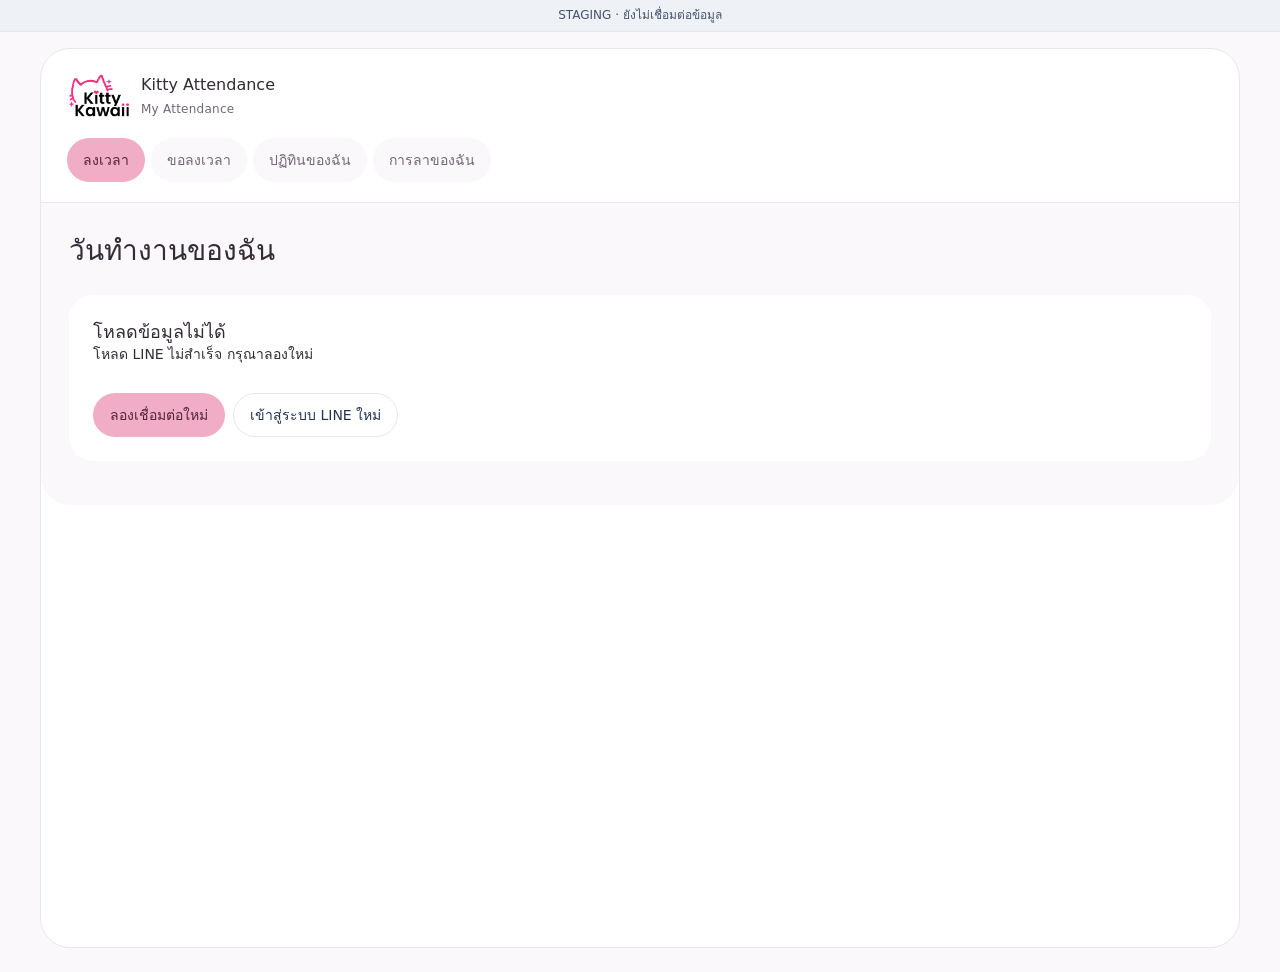
==== staging/index.html @ 03c697bd "Connect employee clock UI to live attendance service" ====
<!doctype html>
<html lang="th">
<head>
  <meta charset="UTF-8" />
  <meta name="viewport" content="width=device-width, initial-scale=1" />
  <meta name="robots" content="noindex,nofollow" />
  <title>Kitty Attendance</title>
  <script src="https://static.line-scdn.net/liff/edge/2/sdk.js"></script>
  <link rel="stylesheet" href="styles.css?v=20260924-live30" />
  <link rel="stylesheet" href="design-system.css?v=20260924-live30" />
</head>
<body>
  <div class="preview-ribbon" id="environmentStatus">กำลังเชื่อมต่อระบบลงเวลาจริง</div>
  <div class="app-shell">
    <aside class="sidebar">
      <div class="app-chrome"><div class="brand"><span class="kitty-logo"><img src="kitty-logo.png" alt="Kitty Kawaii" width="6250" height="4167"></span><div><strong>Kitty Attendance</strong><small id="consoleName">Admin Console</small></div></div><button id="selfProfileButton" class="self-profile-button" aria-label="ข้อมูลส่วนตัวของฉัน" hidden></button><div class="workspace-switch" id="workspaceSwitch" hidden></div></div>
      <nav id="desktopNav" aria-label="เมนูหลัก"></nav>
    </aside>

    <main>
      <header class="topbar" id="pageHeader">
        <div><h1 id="pageTitle">ภาพรวมวันนี้</h1></div>
      </header>

      <section class="content" id="content" aria-live="polite"><div class="login-loading" role="status"><span class="kitty-logo"><img src="kitty-logo.png" alt="Kitty Kawaii" width="6250" height="4167"></span><p>กำลังเข้าสู่ระบบ…</p></div></section>
      <nav class="bottom-nav" id="bottomNav" aria-label="เมนูมือถือ"></nav>
    </main>
  </div>

  <dialog id="employeeDialog">
    <form method="dialog" id="employeeForm">
      <div class="dialog-head"><div><p class="eyebrow">EMPLOYEE PROFILE</p><h2>เพิ่มพนักงานใหม่</h2></div><button class="icon-button" value="cancel" aria-label="ปิด">×</button></div>
      <div class="form-grid">
        <label>รหัสพนักงาน<input required placeholder="เช่น HO026" /></label>
        <label>ชื่อ–นามสกุล<input required placeholder="ชื่อพนักงาน" /></label>
        <label>บทบาท<select id="employeeRoleSelect"><option>Employee</option><option>HR</option><option>BA</option><option>Driver</option></select></label>
        <label>รูปแบบลงเวลา<select><option>Office</option><option>Multi-branch (BA)</option><option>Driver</option></select></label>
        <label>สำนักงานหลัก<select><option>Head Office</option><option>Central World</option><option>Siam Paragon</option></select></label>
      </div>
      <fieldset><legend>วันหยุดประจำสัปดาห์</legend><div class="day-picker"><label><input type="checkbox">จ</label><label><input type="checkbox">อ</label><label><input type="checkbox">พ</label><label><input type="checkbox">พฤ</label><label><input type="checkbox">ศ</label><label><input type="checkbox" checked>ส</label><label><input type="checkbox" checked>อา</label></div></fieldset>
      <div class="dialog-actions"><button class="btn secondary" value="cancel">ยกเลิก</button><button class="btn primary" id="previewSave" value="default">บันทึกตัวอย่าง</button></div>
    </form>
  </dialog>
  <dialog id="actionDialog" class="action-dialog">
    <div class="dialog-head"><div><h2 id="actionTitle">รายละเอียด</h2></div><button class="icon-button" id="closeActionDialog" aria-label="ปิด">×</button></div>
    <div id="actionBody"></div>
    <div class="dialog-actions"><button class="btn secondary" id="cancelActionDialog">ปิด</button></div>
  </dialog>
  <div class="toast" id="toast" role="status"></div>
  <script src="vendor/exceljs-4.4.0.min.js"></script>
  <script src="individual-report.js?v=20260924-live30"></script>
  <script src="attendance-client.js?v=20260924-live30"></script>
  <script src="app.js?v=20260924-live30"></script>
</body>
</html>
---- staging/styles.css ----
:root{--navy:#17233f;--navy2:#243554;--pink:#ef4770;--bg:#f4f6f9;--card:#fff;--ink:#1c2940;--muted:#718096;--line:#e5eaf0;--green:#25a779;--amber:#e7a52d;--red:#e45e64;--blue:#4287d5;--shadow:0 14px 35px rgba(23,35,63,.08);font-family:Inter,"Noto Sans Thai",system-ui,-apple-system,sans-serif;color:var(--ink)}
*{box-sizing:border-box}body{margin:0;background:var(--bg)}button,select,input{font:inherit}.preview-ribbon{height:28px;background:#fff1d6;color:#76530a;font-size:11px;font-weight:800;letter-spacing:.08em;text-align:center;padding:6px;position:fixed;inset:0 0 auto;z-index:20;border-bottom:1px solid #f1d398}.app-shell{display:grid;grid-template-columns:255px 1fr;min-height:100vh;padding-top:28px}.sidebar{position:fixed;top:28px;bottom:0;width:255px;background:var(--navy);color:white;padding:28px 18px 18px;display:flex;flex-direction:column}.brand{display:flex;align-items:center;gap:12px;padding:0 8px 28px}.brand-mark{display:grid;place-items:center;width:40px;height:40px;border-radius:14px;background:var(--pink);font-weight:900;font-size:21px;box-shadow:0 8px 18px #0e172c}.brand strong,.brand small{display:block}.brand small{opacity:.58;margin-top:2px}.sidebar nav{display:grid;gap:4px;overflow:auto}.nav-item{border:0;background:transparent;color:#c9d0df;padding:12px 14px;border-radius:12px;text-align:left;display:flex;gap:12px;align-items:center;cursor:pointer}.nav-item:hover,.nav-item.active{background:#2a3a5b;color:white}.nav-item.active{box-shadow:inset 3px 0 var(--pink)}.nav-icon{width:22px;text-align:center}.safe-box{margin-top:auto;background:#223252;border:1px solid #354768;border-radius:14px;padding:12px;display:flex;gap:10px;align-items:center}.safe-box>span{color:#65d3aa}.safe-box strong,.safe-box small{display:block}.safe-box small{opacity:.6}.profile{border:0;border-top:1px solid #34425f;background:transparent;color:white;display:flex;align-items:center;gap:10px;text-align:left;padding:18px 5px 0;margin-top:16px}.profile>span:nth-child(2){flex:1}.profile strong,.profile small{display:block}.profile small{opacity:.6}.avatar{width:36px;height:36px;border-radius:50%;background:#f7d8df;color:#b62b50;display:grid!important;place-items:center;font-weight:800}main{grid-column:2;min-width:0}.topbar{height:100px;background:var(--card);border-bottom:1px solid var(--line);display:flex;align-items:center;padding:0 36px;position:sticky;top:28px;z-index:10}.topbar h1{font-size:25px;margin:2px 0}.eyebrow{font-size:10px;letter-spacing:.16em;color:var(--muted);font-weight:800;margin:0}.top-actions{margin-left:auto;display:flex;align-items:center;gap:14px}.icon-button{position:relative;width:42px;height:42px;border:1px solid var(--line);border-radius:50%;background:white;color:var(--navy);font-size:20px;cursor:pointer}.notification-dot{position:absolute;width:8px;height:8px;background:var(--pink);border:2px solid white;border-radius:50%;right:6px;top:6px}.role-switch{background:var(--bg);border:1px solid var(--line);border-radius:12px;padding:7px 10px;color:var(--muted);font-size:12px}.role-switch select{border:0;background:transparent;color:var(--navy);font-weight:800;outline:0}.menu-button{display:none}.content{padding:30px 36px 96px;max-width:1440px;margin:auto}.hero{background:linear-gradient(120deg,var(--navy),#2d436b);color:white;border-radius:22px;padding:27px 30px;display:flex;align-items:center;justify-content:space-between;box-shadow:var(--shadow)}.hero h2{font-size:26px;margin:4px 0}.hero p{color:#cbd3e2;margin:4px 0}.date-badge{background:rgba(255,255,255,.1);border:1px solid rgba(255,255,255,.14);padding:13px 18px;border-radius:15px}.stats{display:grid;grid-template-columns:repeat(4,1fr);gap:16px;margin:20px 0}.stat-card,.panel{background:var(--card);border:1px solid var(--line);border-radius:18px;box-shadow:var(--shadow)}.stat-card{padding:20px;cursor:pointer;transition:.2s}.stat-card:hover{transform:translateY(-3px)}.stat-top{display:flex;justify-content:space-between;color:var(--muted);font-size:12px}.status-icon{width:34px;height:34px;border-radius:10px;display:grid;place-items:center}.stat-card strong{font-size:31px;display:block;margin-top:12px}.stat-card small{color:var(--muted)}.green{color:var(--green);background:#e7f7f1}.amber{color:#a86a00;background:#fff4db}.red{color:var(--red);background:#ffebed}.blue{color:var(--blue);background:#eaf3ff}.grid-2{display:grid;grid-template-columns:1.45fr 1fr;gap:20px}.panel{padding:22px}.panel-header{display:flex;align-items:center;justify-content:space-between;margin-bottom:16px}.panel h2,.panel h3{margin:0}.panel h2{font-size:18px}.panel-sub{color:var(--muted);font-size:13px}.btn{border:0;border-radius:11px;padding:10px 16px;font-weight:750;cursor:pointer}.primary{background:var(--navy);color:white}.pink{background:var(--pink);color:white}.secondary{background:#edf0f4;color:var(--ink)}.text-btn{border:0;background:transparent;color:var(--blue);font-weight:700;cursor:pointer}.activity,.employee-list{display:grid}.activity-row,.employee-row{display:flex;align-items:center;gap:12px;padding:14px 0;border-top:1px solid var(--line)}.activity-row:first-child,.employee-row:first-child{border-top:0}.activity-row .time{font-weight:800;width:48px}.activity-row>div:nth-child(3),.employee-row>div:nth-child(2){flex:1}.activity-row strong,.activity-row small,.employee-row strong,.employee-row small{display:block}.activity-row small,.employee-row small{color:var(--muted);margin-top:3px}.tag{font-size:11px;font-weight:800;padding:5px 9px;border-radius:999px;background:#edf1f6}.filters{display:flex;gap:10px;margin:15px 0;flex-wrap:wrap}.filters input,.filters select,.form-grid input,.form-grid select{padding:11px 13px;border:1px solid var(--line);border-radius:11px;background:white;min-width:160px}.filters input{flex:1}.page-intro{display:flex;justify-content:space-between;align-items:center;margin-bottom:18px}.page-intro h2{margin:0;font-size:22px}.page-intro p{color:var(--muted);margin:5px 0}.employee-row .avatar{flex:none}.employee-row .actions{display:flex;gap:6px}.calendar{display:grid;grid-template-columns:repeat(7,1fr);gap:7px}.cal-head{text-align:center;color:var(--muted);font-size:12px;padding:8px}.cal-day{min-height:78px;border:1px solid var(--line);border-radius:10px;padding:8px;background:white}.cal-day.today{outline:2px solid var(--pink)}.cal-day.off{background:#fff2f3}.cal-day .dot{display:block;width:7px;height:7px;border-radius:50%;background:var(--green);margin-top:12px}.cal-day.off .dot{background:var(--red)}.tabs{display:flex;background:#f0f2f5;border-radius:13px;padding:4px;margin-bottom:18px}.tab{flex:1;border:0;background:transparent;padding:10px;border-radius:10px;cursor:pointer}.tab.active{background:var(--navy);color:white}.leave-card{border:1px solid var(--line);border-radius:14px;padding:16px;margin:10px 0;display:flex;gap:14px;align-items:center}.leave-date{width:55px;height:55px;border-radius:12px;background:#eef1f7;display:grid;place-items:center;font-weight:900}.leave-card>div:nth-child(2){flex:1}.leave-card p{margin:3px 0;color:var(--muted);font-size:13px}.report-grid{display:grid;grid-template-columns:repeat(3,1fr);gap:16px}.report-card{padding:22px;border:1px solid var(--line);border-radius:16px;background:white}.report-card span{font-size:25px}.report-card h3{margin:15px 0 5px}.report-card p{color:var(--muted);font-size:13px;min-height:40px}.restricted{border:1px dashed #d9a4b1;background:#fff8fa;padding:30px;border-radius:18px;text-align:center}.restricted h2{margin:10px}.restricted p{color:var(--muted)}dialog{width:min(720px,calc(100% - 24px));border:0;border-radius:22px;padding:0;box-shadow:0 30px 90px rgba(15,25,46,.3)}dialog::backdrop{background:rgba(15,25,46,.56)}dialog form{padding:26px}.dialog-head{display:flex;justify-content:space-between;align-items:start}.dialog-head h2{margin:3px 0 20px}.form-grid{display:grid;grid-template-columns:1fr 1fr;gap:15px}.form-grid label{display:grid;gap:7px;font-size:13px;font-weight:700}.form-grid input,.form-grid select{width:100%}fieldset{border:1px solid var(--line);border-radius:14px;margin:20px 0;padding:16px}fieldset legend{font-weight:800}fieldset p{color:var(--muted);font-size:12px}.day-picker{display:flex;gap:8px}.day-picker label{cursor:pointer}.day-picker input{display:none}.day-picker label:has(input:checked){background:var(--navy);color:white}.day-picker label{width:42px;height:42px;border-radius:50%;background:#edf0f4;display:grid;place-items:center}.dialog-actions{display:flex;justify-content:flex-end;gap:10px}.toast{position:fixed;right:25px;bottom:25px;background:var(--navy);color:white;padding:14px 18px;border-radius:12px;box-shadow:var(--shadow);opacity:0;transform:translateY(10px);pointer-events:none;transition:.2s;z-index:30}.toast.show{opacity:1;transform:none}.bottom-nav{display:none}
.clock-view{max-width:760px;margin:auto}.clock-card{text-align:center;margin-top:0;padding-top:34px}.big-time{font-size:72px;line-height:1;font-weight:850;letter-spacing:-.04em;margin:18px 0 8px}.clock-status{display:flex;align-items:center;gap:12px;text-align:left;background:#f7f9fb;border:1px solid var(--line);border-radius:14px;padding:14px;margin:24px auto;max-width:440px}.clock-status>div{flex:1}.clock-status strong,.clock-status small{display:block}.clock-status small{color:var(--muted);margin-top:3px}.clock-actions{display:grid;grid-template-columns:repeat(2,1fr);gap:10px;max-width:440px;margin:auto}.clock-actions .btn{padding:16px}.branch-select{display:grid;text-align:left;gap:6px;max-width:440px;margin:-10px auto 20px;font-size:13px;font-weight:700}.branch-select select{padding:12px;border:1px solid var(--line);border-radius:11px;background:white}.logic-note{color:var(--muted);font-size:11px;margin-top:22px}.profile-card{text-align:center;max-width:620px;margin:auto}.profile-card>.avatar{width:72px;height:72px;margin:0 auto 12px;font-size:22px}
.line-grid{display:grid;grid-template-columns:1fr 1fr;gap:20px}.line-preview{background:#f3f7f2;border:1px solid #dce9db;border-radius:15px;padding:18px;margin:12px 0 18px}.line-preview p{margin:9px 0;color:#425269}.report-actions{display:flex;gap:9px;justify-content:flex-end}.line-lower{margin-top:20px}
.request-form label{display:grid;gap:7px;margin:14px 0;font-size:13px;font-weight:750}.request-form input,.request-form select,.request-form textarea{width:100%;border:1px solid var(--line);border-radius:11px;padding:12px;background:white}.request-submit{width:100%;padding:14px}.quota-strip{display:flex;justify-content:space-between;align-items:center;padding:14px;border-radius:13px;margin-bottom:18px}.quota-strip div strong,.quota-strip div small{display:block}.quota-strip div small{margin-top:4px}.danger{color:#ad2f3c;background:#fff0f1;border:1px solid #f3c6cb}.request-history,.approval-row{display:flex;align-items:center;gap:12px;padding:15px 10px;border-top:1px solid var(--line)}.request-history>div,.approval-row>div:nth-child(2){flex:1}.request-history strong,.request-history small,.approval-row strong,.approval-row small{display:block}.request-history small,.approval-row small{color:var(--muted);margin-top:4px}.frequent{background:#fff5f5;border-left:4px solid var(--red)}.tag.red{background:#ffebed;color:#c83b47}.tag.amber{background:#fff4db;color:#9d6800}.tag.green{background:#e7f7f1;color:#15845f}
.schedule-layout{display:grid;grid-template-columns:minmax(480px,.9fr) minmax(480px,1.1fr);gap:20px}.cal-button{font:inherit;color:var(--ink);text-align:left;cursor:pointer}.cal-button:hover{border-color:#9aa8bd;transform:translateY(-1px)}.cal-button.selected{outline:3px solid var(--pink);background:#fff8fa}.schedule-person{display:flex;align-items:center;gap:11px;padding:13px 0;border-top:1px solid var(--line)}.schedule-person>div:nth-child(2){flex:1}.schedule-person strong,.schedule-person small{display:block}.schedule-person small{color:var(--muted);margin-top:3px}.schedule-legend{display:flex;gap:13px;flex-wrap:wrap;margin-bottom:8px;color:var(--muted);font-size:11px}.schedule-legend span{display:flex;align-items:center;gap:5px}.schedule-legend i{width:8px;height:8px;border-radius:50%;display:inline-block}.schedule-legend i.green{background:var(--green)}.schedule-legend i.red{background:var(--red)}.schedule-legend i.blue{background:var(--blue)}.schedule-legend i.amber{background:var(--amber)}
@media(max-width:1100px){.schedule-layout{grid-template-columns:1fr}}@media(max-width:950px){.stats{grid-template-columns:repeat(2,1fr)}.grid-2,.line-grid{grid-template-columns:1fr}.report-grid{grid-template-columns:1fr 1fr}}
@media(max-width:720px){.app-shell{display:block}.sidebar{transform:translateX(-105%);z-index:19;transition:.2s;top:28px}.sidebar.open{transform:none}.menu-button{display:block}.topbar{height:86px;top:28px;padding:0 16px;gap:12px}.topbar h1{font-size:20px}.top-actions .icon-button{display:none}.role-switch{padding:5px}.content{padding:18px 14px 105px}.hero{padding:22px;display:block}.date-badge{display:inline-block;margin-top:12px}.stats{gap:10px}.stat-card{padding:15px}.stat-card strong{font-size:25px}.report-grid{grid-template-columns:1fr}.form-grid{grid-template-columns:1fr}.bottom-nav{display:flex;position:fixed;bottom:0;left:0;right:0;background:white;border-top:1px solid var(--line);z-index:15;padding:7px 5px calc(7px + env(safe-area-inset-bottom))}.bottom-nav .nav-item{display:grid;place-items:center;gap:1px;flex:1;padding:6px 2px;color:var(--muted);font-size:10px}.bottom-nav .nav-item.active{background:#edf1f7;color:var(--navy);box-shadow:none}.employee-row{align-items:flex-start}.employee-row .actions{display:grid}.page-intro{align-items:flex-start}.day-picker{gap:4px}.day-picker label{width:35px;height:35px}}

/* Balance and interaction pass */
.page-intro{gap:16px;flex-wrap:wrap}.page-intro>div:first-child{min-width:0}.calendar{grid-template-columns:repeat(7,minmax(0,1fr))}.tabs{overflow-x:auto}.tab{min-width:max-content}.report-grid{grid-template-columns:repeat(3,minmax(0,1fr))}.report-card{display:flex;flex-direction:column;height:100%}.report-card p{flex:1}.day-picker{flex-wrap:wrap}.toast{max-width:min(420px,calc(100vw - 30px))}.panel,.stat-card,.report-card{min-width:0}.btn,.text-btn,.nav-item{touch-action:manipulation}
@media(max-width:720px){.topbar{padding:0 14px;gap:10px}.topbar .eyebrow{display:none}.top-actions{gap:6px}.role-switch{white-space:nowrap;font-size:11px}.role-switch select{max-width:135px}.bottom-nav .nav-item{min-width:0}.employee-row,.schedule-person,.approval-row,.leave-card{align-items:flex-start;flex-wrap:wrap}.employee-row>div:nth-child(2),.schedule-person>div:nth-child(2),.approval-row>div:nth-child(2),.leave-card>div:nth-child(2){min-width:150px}.employee-row .actions{display:flex;width:100%;justify-content:flex-end}.approval-row .btn{margin-left:auto}.calendar{gap:4px}.cal-day{min-height:54px;padding:6px}.panel{padding:17px}.toast{right:15px;bottom:90px}.big-time{font-size:56px}}
.action-dialog{padding:26px;width:min(620px,calc(100% - 24px))}.action-dialog .dialog-actions{margin-top:22px}.action-list p{display:flex;justify-content:space-between;gap:18px;padding:13px 0;border-bottom:1px solid var(--line)}.action-list span{color:var(--muted)}.action-summary{display:flex;align-items:center;gap:13px;background:#f7f9fb;border-radius:14px;padding:15px;margin:12px 0 20px}.action-summary h3,.action-summary p{margin:2px 0}.action-summary p{color:var(--muted)}.action-field{display:grid;gap:7px;font-weight:700}.action-field textarea{border:1px solid var(--line);border-radius:11px;padding:12px}.timeline-mini{display:grid;grid-template-columns:repeat(2,1fr);gap:9px}.timeline-mini span,.confirm-card{background:#f3f5f8;border:1px solid var(--line);border-radius:11px;padding:12px}.confirm-card{text-align:center;padding:24px}.confirm-card strong{font-size:34px}.confirm-card p{color:var(--muted)}
.workspace-switch{display:flex;background:#edf0f4;border-radius:12px;padding:3px;gap:2px}.workspace-switch[hidden]{display:none}.workspace-switch button{border:0;background:transparent;color:var(--muted);border-radius:9px;padding:8px 12px;font-size:12px;font-weight:800;cursor:pointer}.workspace-switch button.active{background:var(--navy);color:white}.btn,.text-btn,.nav-item,.workspace-switch button{min-height:44px}
.personal-calendar-layout{display:grid;grid-template-columns:1.15fr .85fr;gap:20px}.month-nav{display:flex;align-items:center;justify-content:space-between;margin-bottom:14px}.month-nav h2{font-size:19px}.personal-day{position:relative}.personal-day .dot{position:absolute;bottom:8px;left:8px}.personal-day .off-dot{background:#cfd5de}.calendar-key{display:flex;gap:16px;margin-top:15px;color:var(--muted);font-size:11px}.calendar-key span{display:flex;align-items:center;gap:6px}.calendar-key i{width:8px;height:8px;border-radius:50%}.calendar-key .worked{background:var(--green)}.calendar-key .no-work{background:#cfd5de}.personal-timeline{display:grid;gap:0;margin-top:18px}.personal-timeline div{display:flex;justify-content:space-between;border-bottom:1px solid var(--line);padding:15px 0}.personal-timeline span{color:var(--muted)}.worked-summary{display:flex;align-items:center;gap:12px;background:#eef9f5;border-radius:13px;padding:14px;margin-top:20px}.worked-summary strong,.worked-summary small{display:block}.worked-summary small{color:var(--muted);margin-top:3px}.empty-day{text-align:center;padding:70px 15px;color:var(--muted)}.empty-day strong{color:var(--ink)}
@media(max-width:900px){.personal-calendar-layout{grid-template-columns:1fr}}
@media(max-width:520px){.preview-ribbon{font-size:9px}.topbar{height:112px;align-items:flex-start;padding-top:14px;flex-wrap:wrap}.topbar>div:nth-child(2){max-width:calc(100% - 55px)}.topbar h1{font-size:20px}.top-actions{width:100%;order:3;margin:0;justify-content:space-between}.workspace-switch{flex:1}.workspace-switch button{flex:1}.role-switch{max-width:42%;overflow:hidden;font-size:0}.role-switch::before{content:'บทบาท';font-size:10px;margin-right:4px}.role-switch select{max-width:100px;font-size:11px}.content{padding-top:14px}.stats{grid-template-columns:1fr 1fr}.stat-card{min-height:132px}.hero h2{font-size:22px}.page-intro>.btn,.page-intro>div:last-child{width:100%}.page-intro>div:last-child{display:flex;gap:8px}.page-intro>div:last-child .btn{flex:1}.clock-actions{grid-template-columns:1fr}.schedule-person .text-btn,.leave-card .btn{width:100%}.approval-row .btn{flex:1;margin:0}.approval-row .tag{margin-left:auto}.action-list p{display:grid;gap:5px}.timeline-mini{grid-template-columns:1fr}.dialog-actions .btn{flex:1}.action-dialog{padding:20px}.form-grid{gap:11px}.personal-calendar-layout .panel{padding:14px}.personal-calendar-layout .cal-day{min-height:48px}.calendar-key{justify-content:center}}
@media(max-width:520px){.page-intro>div:first-child{display:block!important;width:100%;max-width:none}.page-intro>div:first-child h2,.page-intro>div:first-child p{display:block;width:100%}.page-intro>div:last-child:not(:first-child){display:flex;gap:8px;width:100%}}

/* Reduced copy keeps the interface focused on tasks and results. */
.page-intro p,.logic-note,.hero .eyebrow,.hero>div>p,.restricted p{display:none!important}
@media(max-width:720px){.topbar{min-height:76px;height:auto}.topbar>div:first-child{max-width:45%}}
.preview-ribbon.connection-error{background:#ffebed;color:#a92032}
.btn:disabled{opacity:.5;cursor:not-allowed}
.reports-head{display:flex;align-items:end;justify-content:space-between;gap:18px;margin-bottom:18px}.reports-head h2{font-size:24px;margin:0 0 4px}.reports-head>div>span{color:var(--muted);font-size:13px}.reports-head label{display:grid;gap:6px;color:var(--muted);font-size:11px;font-weight:800}.reports-head input{border:1px solid var(--line);border-radius:11px;background:white;padding:10px 12px;color:var(--ink)}
.reports-layout{display:grid;grid-template-columns:repeat(2,minmax(0,1fr));gap:14px}.report-feature{grid-column:1/-1;display:grid;grid-template-columns:auto 1fr auto;align-items:center;gap:18px;background:linear-gradient(125deg,var(--navy),#304873);color:white;border-radius:20px;padding:24px 26px;box-shadow:var(--shadow)}.report-feature h2{font-size:22px;margin:3px 0 5px}.report-feature p{color:#d4dbea;margin:0;font-size:13px}.report-feature .primary{background:white;color:var(--navy);white-space:nowrap}.report-icon{width:54px;height:54px;border-radius:16px;display:grid;place-items:center;background:rgba(255,255,255,.14);font-size:25px}.report-icon.small{width:44px;height:44px;border-radius:13px;background:#eef1f7;color:var(--navy);font-size:20px}.report-kicker{font-size:10px;font-weight:900;letter-spacing:.13em;color:var(--pink)}
.report-option{display:grid;grid-template-columns:auto 1fr auto;align-items:center;gap:13px;background:white;border:1px solid var(--line);border-radius:16px;padding:17px;box-shadow:var(--shadow)}.report-option h3{margin:0 0 4px;font-size:16px}.report-option p{margin:0;color:var(--muted);font-size:12px}.report-option .icon-button{width:38px;height:38px;background:#f5f7fa}.monthly-note{margin-top:18px}.monthly-note-head{display:flex;align-items:center;justify-content:space-between;gap:12px;margin-bottom:14px}.monthly-note-head h2{margin-top:3px}.note-table{border:1px solid var(--line);border-radius:13px;overflow:hidden}.note-row{display:grid;grid-template-columns:1fr 1fr 1fr;gap:10px;padding:12px 14px;border-top:1px solid var(--line);align-items:center}.note-row:first-child{border-top:0}.note-row>*:last-child{text-align:right}.note-label{background:#f6f8fb;color:var(--muted);font-size:11px;font-weight:800}.danger-row{background:#fff0f2;color:#b42339}.compensation-note{display:flex;align-items:center;gap:12px;background:#eef5ff;border-radius:13px;padding:13px 14px;margin-top:14px}.compensation-note strong,.compensation-note small{display:block}.compensation-note small{color:var(--muted);margin-top:3px}
@media(max-width:720px){.reports-head{align-items:stretch;display:grid}.reports-head label{width:100%}.reports-head input{width:100%}.reports-layout{grid-template-columns:1fr}.report-feature{display:grid;grid-template-columns:auto 1fr;padding:20px}.report-feature .btn{grid-column:1/-1;width:100%}.report-option{padding:15px}.monthly-note{padding:17px}.note-row{grid-template-columns:.8fr 1fr 1fr;font-size:12px}}
.management-head{display:flex;align-items:center;justify-content:space-between;margin-bottom:16px}.management-head h2{margin:0;font-size:24px}.management-grid{display:grid;grid-template-columns:repeat(2,minmax(0,1fr));gap:13px}.management-card{display:grid;grid-template-columns:auto 1fr auto;align-items:center;gap:13px;border:1px solid var(--line);border-radius:16px;background:white;padding:17px;text-align:left;color:var(--ink);box-shadow:var(--shadow);cursor:pointer}.management-icon{width:43px;height:43px;border-radius:13px;background:#eef1f7;display:grid;place-items:center;font-size:20px}.management-arrow{color:var(--muted);font-size:25px}.parity-note{display:grid;gap:5px;margin-top:17px;background:#eef9f5;border-color:#cdece0}.parity-note span{color:var(--muted);font-size:12px;line-height:1.55}
@media(max-width:720px){.management-grid{grid-template-columns:1fr}.management-card{padding:15px}.bottom-nav .nav-item{font-size:10px}.bottom-nav .nav-icon{font-size:16px}}
.field{display:grid;gap:8px;max-width:360px;margin:0 0 18px;font-weight:700}.field input,.field select,.month-nav input{width:100%;min-width:0;min-height:44px;border:1px solid var(--line);border-radius:10px;padding:10px;font:inherit;background:white}.data-scroll{overflow-x:auto;max-width:100%}.data-table{width:100%;border-collapse:collapse;font-size:14px;text-align:left}.data-table th,.data-table td{padding:12px;border-bottom:1px solid var(--line);white-space:nowrap}.data-table th{background:#f5f7fb}.report-message{white-space:pre-wrap;overflow-wrap:anywhere;font:inherit;line-height:1.8}.clock-card{padding-top:10px}.request-form [hidden]{display:none}.panel>.btn{margin:12px 8px 0 0}.clock-actions{margin-top:20px}.stat-card>strong{display:block}.top-actions:empty{display:none}.topbar .workspace-switch{max-width:300px}.content>.panel{margin-bottom:16px}.data-table td{font-variant-numeric:tabular-nums}.big-time{font-variant-numeric:tabular-nums}.employee-row>div{min-width:0}.employee-row small{display:block}
@media(max-width:520px){.topbar{height:auto;min-height:82px;padding-bottom:12px}.topbar>div:nth-child(2){max-width:100%;width:auto}.top-actions{flex:1;justify-content:flex-end}.workspace-switch{flex:none}.big-time{font-size:52px}.reports-head{align-items:stretch}.reports-head .field{width:100%}.data-table th,.data-table td{padding:10px}}
@media print{.sidebar,.topbar,.bottom-nav,.preview-ribbon,button,.toast{display:none!important}.app-shell{display:block}.content,main{margin:0;padding:0}.data-scroll{overflow:visible}.data-table{font-size:10px}.data-table td,.data-table th{white-space:normal;padding:5px}.panel{box-shadow:none;border:none}}
.hr-quick-actions{display:grid;grid-template-columns:repeat(2,minmax(0,1fr));gap:10px;margin:15px 0 20px}.topbar .workspace-switch{max-width:none}.workspace-switch button{white-space:nowrap}.clock-actions{grid-template-columns:repeat(2,minmax(0,1fr))}.request-form>.btn{margin-top:8px}@media(max-width:520px){.workspace-switch button{padding:8px 10px;font-size:12px}.top-actions{width:auto}.clock-actions .btn{padding:14px 8px}}
.report-tabs{margin-bottom:20px;flex-wrap:wrap}.print-heading{margin-bottom:18px}.print-heading p{color:var(--muted)}@media print{@page{size:A4 landscape;margin:12mm}.reports-head,.report-tabs{display:none!important}.data-table thead{display:table-header-group}.data-table tr{break-inside:avoid}.print-heading h2{font-size:18px}}
.individual-report-controls{display:flex;flex-wrap:wrap;gap:16px}.individual-report-controls .field{flex:1;min-width:180px;max-width:480px}.individual-report-controls~.panel .data-table td:last-child{white-space:pre-line;min-width:320px;max-width:560px;overflow-wrap:anywhere}.report-warning{border-left:3px solid #b7791f;padding:10px 14px;background:#fff8e6;color:#765008;border-radius:6px}
---- staging/design-system.css ----
/* Shared desktop/mobile components. Presentation only: no permissions or attendance rules. */
:root{--navy:#223452;--navy2:#304567;--pink:#f0adc5;--pink-ink:#54233a;--pink-hover:#e89ab8;--soft:#eef5f6;--teal:#3c7181;--bg:#faf8fa;--ink:#332b35;--muted:#736775;--line:#ece5eb;--card:#fff;--green:#207653;--amber:#996310;--red:#b42332;--blue:#305a8c;--shadow:0 2px 8px #202c3e08;font-family:system-ui,-apple-system,"Noto Sans Thai",sans-serif;font-size:16px;line-height:1.55}
[hidden]{display:none!important}
body{color:var(--ink);-webkit-text-size-adjust:100%}
button,input,select,textarea{font:inherit}
button{touch-action:manipulation}
 .btn{display:inline-flex;align-items:center;justify-content:center;gap:8px;text-align:center;vertical-align:middle;text-decoration:none;max-width:100%;overflow-wrap:anywhere}.employee-row>.btn{flex-shrink:0}.availability-note{font-size:13px;line-height:1.6;color:var(--muted);padding:12px 16px;background:#eef1f5;border-radius:14px;margin:0 0 20px}
button:focus-visible,a:focus-visible,input:focus-visible,select:focus-visible,textarea:focus-visible,[tabindex]:focus-visible{outline:3px solid #547aaa;outline-offset:3px}
button:disabled{opacity:1;cursor:not-allowed!important;background:#f1f3f5!important;color:#788290!important;border-color:var(--line)!important;box-shadow:none!important;transform:none!important}
.preview-ribbon{height:32px;display:flex;align-items:center;justify-content:center;padding:4px 12px;background:#eef1f5;color:#46546a;border-color:var(--line);font-size:12px;font-weight:500;letter-spacing:0}
.app-shell{grid-template-columns:240px minmax(0,1fr);padding-top:32px}
.sidebar{top:32px;width:240px;background:white;color:var(--ink);border-right:1px solid var(--line);padding:24px 12px}
.brand{gap:10px;padding:0 8px 28px}.brand strong{font-size:16px}.brand small{opacity:1;color:var(--muted);font-size:12px}
.brand-mark{width:36px;height:36px;border-radius:10px;background:var(--pink);color:var(--pink-ink);box-shadow:none;flex-shrink:0}
.sidebar .nav-item{font-size:14px;color:var(--muted);border-radius:14px;padding:12px;gap:12px;min-height:48px}
.sidebar .nav-item:hover{background:#f3f5f8;color:var(--ink)}
.sidebar .nav-item.active{background:var(--pink);color:var(--pink-ink);box-shadow:inset 3px 0 var(--navy);font-weight:500}
.nav-item>span:first-child{width:24px;flex-shrink:0;text-align:center}
main{min-width:0}.topbar{height:auto;min-height:88px;padding:20px 32px;top:32px;gap:20px;justify-content:space-between;flex-wrap:wrap}
.topbar h1{font-size:24px;line-height:1.3;font-weight:500;margin:0}.top-actions{margin:0;display:flex;align-items:center;gap:12px}
.content{width:100%;max-width:1560px;margin:0 auto;padding:28px 32px 48px}
h2{font-size:20px;font-weight:500;line-height:1.4;margin:0 0 16px}h3{font-size:17px;font-weight:500;line-height:1.4}
p{margin:0 0 16px}.panel-sub,small{color:var(--muted)}.panel-sub{font-size:14px;line-height:1.6}
.panel{border:1px solid var(--line);border-radius:24px;padding:24px;background:white;box-shadow:var(--shadow);min-width:0}.panel>:last-child{margin-bottom:0}
.btn,.icon-button,.text-btn{min-height:44px;border-radius:14px;font-weight:500;line-height:1.4;border:1px solid var(--line);padding:10px 16px;cursor:pointer;box-shadow:none}
.btn.primary{background:var(--pink);color:var(--pink-ink);border-color:transparent}.btn.primary:hover:not(:disabled){background:var(--pink-hover)}
.btn.secondary,.icon-button{background:white;color:var(--navy)}.btn.secondary:hover:not(:disabled),.icon-button:hover:not(:disabled){background:#eef2f7}
.icon-button{width:44px;min-width:44px;padding:6px;font-size:24px;display:inline-grid;place-items:center}
.workspace-switch,.tabs{border:1px solid var(--line);background:#f0f3f7;padding:4px;border-radius:10px;gap:4px}
.workspace-switch button,.tab{min-height:44px;border-radius:7px;padding:10px 14px;font-size:14px;font-weight:500;color:var(--muted)}
.workspace-switch button.active,.tab.active{background:var(--pink);color:var(--pink-ink);box-shadow:none}
.report-tabs{display:flex;flex-wrap:wrap;overflow:visible}.tab{min-width:0;flex:1 1 160px}
.field,.request-form label,.form-grid label{font-size:14px;font-weight:500;gap:8px}
.field input,.field select,.request-form input,.request-form select,.request-form textarea,.form-grid input,.form-grid select,.month-nav input{min-height:44px;border:1px solid #bac4d0;border-radius:14px;padding:10px 12px;font-size:16px;color:var(--ink);background:white;max-width:100%;min-width:0}
.request-form{max-width:720px}.request-form label{margin:0 0 20px}.request-form textarea{resize:vertical;min-height:112px}
.stats{display:grid;grid-template-columns:repeat(4,minmax(0,1fr));gap:16px;margin:0 0 24px}
.stat-card{background:white;border:1px solid var(--line);border-radius:24px;padding:20px;box-shadow:none;min-height:116px;color:var(--ink)}
.stat-card>span{font-size:14px;color:var(--muted)}.stat-card>strong{font-size:30px;font-weight:500;line-height:1.3;margin-top:10px;font-variant-numeric:tabular-nums}
.schedule-layout,.personal-calendar-layout{display:grid;grid-template-columns:minmax(320px,.9fr) minmax(0,1.1fr);gap:24px;align-items:start}
.month-nav{display:grid;grid-template-columns:44px minmax(0,1fr) 44px;gap:12px;margin-bottom:16px}.month-nav input{width:100%;text-align:center}
.calendar{gap:6px;grid-template-columns:repeat(7,minmax(0,1fr))}.cal-head{font-size:13px;padding:8px 0}
.cal-day{min-height:56px;padding:8px;border-radius:14px;font-size:15px}.cal-button:hover{transform:none;background:#f2f5f9}
.cal-button.selected{outline:2px solid var(--pink-ink);outline-offset:-2px;background:var(--pink)}.cal-day .dot{background:var(--green)}
.data-scroll{width:100%;overflow:auto;overscroll-behavior-inline:contain;margin-bottom:16px;border:1px solid var(--line);border-radius:14px}
.data-table{font-size:14px;line-height:1.6}.data-table th{font-weight:500;color:#435169;background:#f3f5f8}.data-table td,.data-table th{padding:13px 16px;vertical-align:top}
.data-table tr:last-child td{border-bottom:0}.data-table tbody tr:hover{background:#f8fafc}
.employee-row{display:flex;align-items:center;flex-wrap:wrap;gap:12px;padding:16px 0}.employee-row>div:first-child,.employee-row>strong:first-child{flex:1 1 240px;min-width:0;overflow-wrap:anywhere}
.employee-row strong{font-size:15px;font-weight:500}.employee-row small{font-size:13px;margin-top:4px}
.reports-head{display:flex;align-items:center;justify-content:space-between;flex-wrap:wrap;gap:16px;margin-bottom:20px}.reports-head h2{margin:0}.reports-head .field{margin:0}
.management-grid{grid-template-columns:repeat(2,minmax(0,1fr));gap:16px}.management-card{min-height:72px;padding:20px;border-radius:24px;box-shadow:none}.management-card:hover{background:#f3f5f8}
.management-card strong{font-size:15px;font-weight:500}.empty-day{padding:32px 16px;font-size:14px}
.leave-card{border-radius:10px;padding:16px;align-items:start}.leave-card>div:first-child{flex:1;min-width:0}.leave-card p{overflow-wrap:anywhere}
.clock-view{max-width:760px}.clock-card{padding-top:8px}.big-time{font-size:64px;font-weight:500;letter-spacing:-.02em;line-height:1.2}
.clock-actions{grid-template-columns:repeat(2,minmax(0,1fr));gap:12px}.clock-actions .btn{min-height:52px}
.action-dialog,dialog{border-radius:14px;max-height:85dvh;overflow:auto}.dialog-head{gap:16px}.dialog-actions{gap:12px;flex-wrap:wrap}
.toast{font-size:14px;line-height:1.6;border-radius:10px}.report-warning{font-size:14px}.hr-quick-actions{gap:12px;margin-bottom:24px}
@media(min-width:721px) and (max-width:1150px){.app-shell{grid-template-columns:216px minmax(0,1fr)}.sidebar{width:216px}.content{padding:24px}.topbar{padding:20px 24px}.schedule-layout,.personal-calendar-layout{grid-template-columns:1fr}.stats{grid-template-columns:repeat(2,minmax(0,1fr))}}
@media(max-width:720px){
 .app-shell{display:block}.sidebar{display:none}main{width:100%}.topbar{min-height:80px;padding:16px;align-items:center;gap:12px;flex-wrap:wrap}.topbar h1{font-size:21px}
 .topbar>div:nth-child(2){max-width:100%;width:auto}.top-actions{order:initial;flex:initial;width:auto;margin:0}.workspace-switch{max-width:100%;flex:initial;flex-wrap:wrap}
 .workspace-switch button{padding:8px 12px;font-size:13px;flex:1}.content{padding:20px 16px calc(104px + env(safe-area-inset-bottom))}
 .panel{padding:16px;border-radius:24px}.stats{grid-template-columns:repeat(2,minmax(0,1fr));gap:12px;margin-bottom:20px}.stat-card{min-height:112px;padding:16px}.stat-card>strong{font-size:28px}
 .schedule-layout,.personal-calendar-layout{grid-template-columns:minmax(0,1fr);gap:16px}.personal-calendar-layout .panel{padding:16px}.cal-day,.personal-calendar-layout .cal-day{min-height:44px;padding:6px}.calendar{gap:4px}
 .management-grid{grid-template-columns:1fr}.management-card{padding:16px}.reports-head{align-items:stretch}.reports-head>.btn{width:100%}.report-tabs{gap:4px}.tab{flex:1 1 130px;font-size:14px}
 .data-table td,.data-table th{padding:12px}.data-scroll{margin-bottom:16px}.individual-report-controls{gap:12px}.individual-report-controls .field{flex-basis:100%;max-width:none;margin-bottom:8px}
 .employee-row>div:first-child{flex-basis:100%}.employee-row>.btn{flex:1}.leave-card .btn{width:auto}.request-form>.btn{width:100%;margin:8px 0 0}
 .bottom-nav{display:flex;padding:8px 6px calc(8px + env(safe-area-inset-bottom));background:white;box-shadow:0 -2px 12px #202c3e06}.bottom-nav .nav-item{min-height:52px;min-width:0;font-size:11px;padding:6px 2px;gap:4px;border-radius:14px;color:var(--muted)}
 .bottom-nav .nav-item.active{background:var(--pink);color:var(--pink-ink)}.bottom-nav .nav-item>span:first-child{font-size:19px}.big-time{font-size:52px}.toast{bottom:calc(88px + env(safe-area-inset-bottom));right:16px;max-width:calc(100vw - 32px)}
}
@media(prefers-reduced-motion:reduce){*,*::before,*::after{animation:none!important;transition:none!important;scroll-behavior:auto!important}}
@media print{.preview-ribbon,.sidebar,.topbar,.bottom-nav,.individual-report-controls,.report-tabs{display:none!important}.app-shell{display:block;padding:0}.content{padding:0;max-width:none}.panel{border:0;box-shadow:none;padding:0}.data-scroll{overflow:visible;border:0}.data-table td,.data-table th{padding:5px}.stats{break-inside:avoid}}

/* Approved pink concept: compact top navigation and soft, rounded work surfaces. */
.app-shell{display:block;max-width:1520px;margin:56px auto 24px;padding:0;border:1px solid var(--line);border-radius:30px;background:var(--card)}
.sidebar{position:static;transform:none;transition:none;display:flex;width:auto;max-width:none;padding:24px 28px 18px;border:0;border-bottom:1px solid var(--line);background:transparent}
.brand{padding:0 0 20px}.brand-mark{border-radius:14px}.brand small{letter-spacing:.02em}
.sidebar nav{display:flex;flex-wrap:wrap;gap:6px;overflow:visible}
.sidebar .nav-item{border-radius:28px;background:var(--bg);padding:10px 15px;min-height:44px;gap:8px}
.sidebar .nav-item.active{box-shadow:none;background:var(--pink);color:var(--pink-ink)}
.topbar{position:static;border:0;background:transparent;padding:24px 28px 0;min-height:64px}
.content{padding:24px 28px 36px;background:var(--bg);border-radius:0 0 30px 30px;margin-top:24px}
.panel,.stat-card{box-shadow:none;border:0}.stat-card:first-child{background:var(--soft)}
.btn,.workspace-switch,.tabs{border-radius:24px}.workspace-switch button,.tab{border-radius:20px}
.dashboard-layout{display:grid;grid-template-columns:minmax(0,1.9fr) minmax(240px,1fr);gap:22px;align-items:start}
.dashboard-aside{display:grid;gap:20px;min-width:0}
.dashboard-report{background:var(--teal);color:#f6fcfd}.dashboard-report h2{margin-bottom:20px}.dashboard-report .btn{width:100%}
.dashboard-links{display:grid;gap:10px}.dashboard-links .btn{justify-content:flex-start;width:100%;margin:0}
.dashboard-main h2{margin-bottom:18px}.dashboard-main .data-scroll{border:0;margin:0}
.data-table th{background:var(--soft)}.data-table td,.data-table th{padding:16px 12px}
.availability-note{background:#f1eef2}.workspace-switch{background:#f4eff3;border-color:var(--line)}
@media(min-width:721px) and (max-width:1150px){.app-shell{margin:44px 12px 16px}.sidebar{width:auto;padding:22px}.topbar{padding:22px 22px 0}.content{padding:22px}.dashboard-layout{grid-template-columns:minmax(0,1fr)}.dashboard-aside{grid-template-columns:repeat(2,minmax(0,1fr))}}
@media(max-width:720px){.app-shell{margin:32px 0 0;border:0;border-radius:0}.sidebar{display:block;width:auto;padding:18px 16px 0;border:0}.sidebar nav{display:none}.brand{padding:0;gap:10px}.brand small{font-size:11px}.brand strong{font-size:16px}.brand-mark{width:34px;height:34px}.topbar{padding:18px 16px 0;min-height:64px}.content{margin-top:20px;padding:20px 16px calc(104px + env(safe-area-inset-bottom));border-radius:0}.panel{border-radius:24px;padding:20px}.dashboard-layout{grid-template-columns:minmax(0,1fr);gap:20px}.dashboard-aside{grid-template-columns:minmax(0,1fr)}.dashboard-report{padding:22px}.bottom-nav .nav-item.active{background:#fae3ec;color:var(--pink-ink)}.bottom-nav .nav-item{border-radius:16px}.data-table td,.data-table th{padding:14px 10px}.individual-report-controls .field{min-width:0}.workspace-switch{width:100%}.top-actions{max-width:100%}}
@media print{.app-shell{margin:0;padding:0;border:0;border-radius:0}.content{margin:0;background:white;border-radius:0;padding:0}.dashboard-aside{display:none}.dashboard-layout{display:block}.panel{padding:0}}

/* Structural parity with the approved mockup, including personal and management views. */
.view-heading{display:flex;justify-content:space-between;gap:16px;margin-bottom:24px}.view-heading h1,.dashboard-heading h1{font-size:28px;line-height:1.4;letter-spacing:-.7px;font-weight:500;margin:0}.view-heading .page-context,.dashboard-heading .page-context{margin:0 0 4px}
.content>.availability-note{margin-top:20px}.week-strip button{min-width:0}.week-strip{grid-template-columns:repeat(auto-fit,minmax(44px,1fr))}
body{font-size:14px;background:#faf8fa}.app-shell{max-width:1200px;margin:48px auto 24px}
.app-chrome{display:flex;align-items:center;justify-content:space-between;gap:16px;flex-wrap:wrap;margin-bottom:20px}.app-chrome .brand{padding:0}.brand strong{font-size:16px;font-weight:500;letter-spacing:-.4px}.brand-mark{font-size:26px;width:38px;height:38px}
.sidebar{padding:24px 26px 20px}.sidebar .nav-item{font-size:14px;font-weight:400;padding:10px 16px}.sidebar .nav-item>span:first-child{display:none}
.workspace-switch button{font-weight:400}.topbar{background:var(--bg);padding:28px 28px 0;min-height:0}.topbar h1{font-size:28px;font-weight:500;line-height:1.4;letter-spacing:-.7px}
.content{margin-top:0;padding:24px 28px 28px}.page-context{font-size:12px;color:var(--muted);margin:0 0 20px}.dashboard-heading{display:flex;align-items:center;justify-content:space-between;gap:16px;flex-wrap:wrap;margin-bottom:24px}.dashboard-heading .page-context{margin:0}.dashboard-heading .field{margin:0;display:flex;align-items:center;font-size:12px}.dashboard-heading input{max-width:180px;border-radius:24px}
.stats{gap:12px;margin-bottom:22px}.stat-card{padding:18px 20px;min-height:108px}.stat-card>span{font-size:12px}.stat-card>strong{font-size:32px;margin-top:8px;font-weight:500}.panel{padding:24px}.panel h2{font-size:18px;font-weight:500}
.dashboard-layout,.personal-clock-layout{display:grid;grid-template-columns:minmax(0,1.8fr) minmax(220px,1fr);gap:20px;align-items:start}.dashboard-aside{gap:18px}.dashboard-requests{grid-column:1}.section-heading{display:flex;align-items:center;justify-content:space-between;gap:12px;flex-wrap:wrap;margin-bottom:18px}.section-heading h2{margin:0}.section-heading .btn{font-size:12px;padding:10px 12px}
.attendance-person{width:100%;display:grid;grid-template-columns:40px minmax(0,1fr) auto;align-items:center;text-align:left;gap:12px;border:0;border-top:1px solid var(--line);padding:16px 0;background:transparent;color:var(--ink);min-height:76px;cursor:pointer}.attendance-person:first-child{border-top:0}.attendance-person:hover{background:var(--bg)}.person-avatar{width:40px;height:40px;display:grid;place-items:center;border-radius:14px;background:var(--soft);color:var(--ink);font-size:12px}.person-identity{min-width:0;overflow-wrap:anywhere}.person-identity strong,.person-time strong{font-weight:500;display:block;font-size:14px}.person-identity small,.person-time small{font-size:12px;display:block}.person-time{text-align:right;font-variant-numeric:tabular-nums;max-width:140px}.person-time small{overflow-wrap:anywhere}
.week-strip{display:grid;grid-template-columns:repeat(7,minmax(0,1fr));gap:4px;margin:18px 0 12px}.week-strip button{border:0;background:var(--bg);color:var(--muted);border-radius:14px;padding:10px 0;min-height:64px;cursor:pointer}.week-strip button[aria-pressed=true]{background:var(--pink);color:var(--pink-ink)}.week-strip span{font-size:11px}.week-strip strong{display:block;font-size:17px;font-weight:500}.week-caption{font-size:12px;color:var(--muted);margin-bottom:16px}.dashboard-aside .btn{width:100%}.request-shortcuts{display:flex;flex-wrap:wrap;gap:10px}.request-shortcuts .btn{margin:0}
.clock-card{padding:30px 20px;text-align:center;margin:0}.clock-card>p{font-size:12px;color:var(--muted)}.big-time{font-size:54px;font-weight:500;letter-spacing:-2px;line-height:1.4;margin:16px 0}.attendance-tag{display:inline-block;padding:4px 10px;border-radius:20px;background:var(--bg);color:var(--muted);font-size:12px}.clock-actions{margin:24px 0 6px;max-width:none;gap:10px}.clock-actions .btn{padding:10px;min-height:44px;font-size:14px}.time-line{display:flex;align-items:start;justify-content:space-between;gap:16px;padding:16px 0;border-bottom:1px solid var(--line)}.time-line span{color:var(--muted)}.time-line strong{font-weight:500;text-align:right;white-space:nowrap}.event-details{margin-top:18px;font-size:12px}.event-details summary{cursor:pointer;color:var(--muted);padding:8px 0;min-height:40px}.event-details .data-scroll{margin-top:12px}.availability-note{font-size:12px;padding:8px 12px;margin-bottom:16px}
@media(min-width:721px) and (max-width:1150px){.dashboard-layout,.personal-clock-layout{grid-template-columns:minmax(0,1.8fr) minmax(220px,1fr)}.dashboard-aside{grid-template-columns:1fr}.app-shell{margin:44px 12px 16px}.sidebar{padding:24px 26px 20px}.topbar{padding:28px 28px 0}.content{padding:24px 28px 28px}}
@media(max-width:720px){.app-shell{margin:32px 0 0;border-radius:0}.sidebar{padding:20px 18px 16px}.app-chrome{margin:0}.app-chrome .workspace-switch{width:auto;max-width:100%;flex-wrap:wrap}.workspace-switch button{font-size:12px;padding:8px 10px}.brand small{display:none}.topbar{padding:20px 16px 0}.topbar h1{font-size:25px}.content{padding:20px 16px calc(100px + env(safe-area-inset-bottom))}.panel{padding:20px}.dashboard-layout,.personal-clock-layout{grid-template-columns:minmax(0,1fr)}.dashboard-requests{grid-column:auto}.dashboard-aside{grid-template-columns:1fr}.stats{gap:12px}.stat-card{padding:16px 18px;min-height:108px}.stat-card>strong{font-size:32px}.dashboard-heading{margin-bottom:20px}.attendance-person{gap:10px}.section-heading .btn{font-size:12px}.clock-card{padding:30px 20px}.clock-summary{padding:20px}.big-time{font-size:54px}.time-line{font-size:14px}.bottom-nav .nav-item{font-size:11px}}
.week-strip{grid-template-columns:repeat(auto-fit,minmax(44px,1fr))}
@media print{.app-shell{margin:0}.content{padding:0}.dashboard-layout,.personal-clock-layout{display:block}.dashboard-aside,.dashboard-requests{display:none}.event-details{display:block}.event-details>summary{display:none}}
/* Consistent icon geometry, Thai baselines and useful calendar cells. */
.ui-icon{display:block;width:20px;height:20px;flex:0 0 20px}.nav-symbol{display:flex;align-items:center;justify-content:center;width:24px;height:24px}.btn>.ui-icon{margin:0}.management-card .nav-symbol{color:var(--teal)}
button,input,select,textarea{letter-spacing:normal;line-height:1.5}h1,h2,h3,.brand strong{letter-spacing:normal!important}.btn{margin:0;min-height:44px;gap:8px;white-space:normal;word-break:normal;overflow-wrap:normal}.topbar{height:auto!important}.nav-item{line-height:1.5}.bottom-nav .nav-item{justify-content:center;gap:5px}.bottom-nav .nav-item>span:last-child{line-height:1.5;text-align:center}.time-line{align-items:center}.field{min-width:0}.panel{min-width:0}
.schedule-toolbar{display:flex;justify-content:space-between;align-items:center;gap:12px;flex-wrap:wrap;margin-bottom:20px}.schedule-toolbar p,.schedule-toolbar .field{margin:0}.calendar-summary{display:flex;gap:24px;flex-wrap:wrap;margin-bottom:20px}.calendar-summary span{display:grid;gap:4px;color:var(--muted)}.calendar-summary strong{color:var(--ink);font-weight:500;font-variant-numeric:tabular-nums}
.cal-day,.personal-calendar-layout .cal-day{display:flex;flex-direction:column;align-items:center;justify-content:flex-start;gap:6px;min-height:76px;height:auto;padding:10px 2px;line-height:1.5;overflow:hidden}.cal-day strong{font-size:15px;font-weight:500;line-height:1.5}.cal-detail{font-size:10px;line-height:1.5;max-width:100%;overflow-wrap:anywhere;color:var(--muted)}.cal-day.selected{background:var(--pink);color:var(--pink-ink);border-color:var(--pink)}.cal-day.selected .cal-detail{color:var(--pink-ink)}.cal-day.is-today strong{text-decoration:underline;text-underline-offset:4px}.calendar-key{display:block;font-size:12px;color:var(--muted);margin:16px 0 0}.schedule-entry{display:grid;grid-template-columns:1fr auto;gap:6px 14px;width:100%;text-align:left;padding:18px 0;border:0;border-bottom:1px solid var(--line);background:transparent;color:var(--ink);cursor:pointer}.schedule-entry strong,.schedule-entry>span:nth-child(2){grid-column:1/-1;overflow-wrap:anywhere}.schedule-entry span{font-size:13px}.schedule-entry strong{font-weight:500}.entry-link{color:var(--teal)}.schedule-entry:hover{background:var(--bg)}.schedule-entry:focus-visible,.cal-day:focus-visible,.btn:focus-visible{outline:2px solid var(--teal);outline-offset:3px}
@media(max-width:720px){.schedule-entry{grid-template-columns:1fr}.schedule-entry>*{grid-column:1}.view-heading h1,.dashboard-heading h1{font-size:25px}.personal-calendar-layout .panel{padding:16px}.cal-day,.personal-calendar-layout .cal-day{min-height:72px;padding:8px 1px}.calendar{gap:3px}.calendar-summary{gap:16px}.bottom-nav .nav-item>span:first-child{height:24px;display:flex;align-items:center;justify-content:center;font-size:inherit}}
.dashboard-heading .date-field,.date-field{display:grid;grid-template-columns:auto minmax(0,1fr);align-items:center;gap:10px;width:auto;max-width:100%}.date-field>span{white-space:nowrap;line-height:1.5;align-self:center}.dashboard-heading .date-field{display:grid}.date-field input{margin:0;min-width:0}.employee-profile{margin:0}.profile-field{display:grid;grid-template-columns:150px minmax(0,1fr);gap:16px;padding:14px 0;border-bottom:1px solid var(--line);align-items:start}.profile-field dt{color:var(--muted)}.profile-field dd{margin:0;overflow-wrap:anywhere}.request-item{padding:16px 0;border-top:1px solid var(--line)}.request-item>div{display:flex;align-items:center;justify-content:space-between;gap:12px}.request-item p{margin:6px 0;overflow-wrap:anywhere}.request-item strong{font-weight:500}.request-item small{color:var(--muted)}@media(max-width:520px){.profile-field{grid-template-columns:1fr;gap:4px}.dashboard-heading .date-field{width:100%}.dashboard-heading .date-field input{max-width:none;width:100%}.request-item>div{flex-wrap:wrap}}
.nav-symbol{position:relative}.unread-dot{position:absolute;top:-2px;right:-3px;width:8px;height:8px;border-radius:50%;background:#d92d3f;box-shadow:0 0 0 2px white}.request-item>.btn{margin-top:12px}.request-unread::before{content:"";width:7px;height:7px;border-radius:50%;background:#d92d3f;flex-shrink:0}
.sidebar .nav-item{position:relative}.sidebar .nav-item:has(.unread-dot)::after{content:"";width:7px;height:7px;background:#d92d3f;border-radius:50%;position:absolute;right:7px;top:7px}
@media(max-width:720px){.bottom-nav.management-bottom{display:grid;grid-template-columns:repeat(4,minmax(0,1fr));gap:3px;padding:6px 8px calc(6px + env(safe-area-inset-bottom))}.bottom-nav.management-bottom:has(>button:last-child:nth-child(6)){grid-template-columns:repeat(3,minmax(0,1fr))}.bottom-nav.management-bottom .nav-item{width:100%;min-height:50px;padding:4px;white-space:nowrap}body:has(.management-bottom) .content{padding-bottom:calc(152px + env(safe-area-inset-bottom))}}
.frequent-request>strong,.frequent-request>p{color:var(--red)}

/* Six overview cards: balanced desktop rows, two columns on phones. */
@media(min-width:1151px){.stats{grid-template-columns:repeat(3,minmax(0,1fr))}}

/* OT form stays on one explicit grid; actions never share implicit inline baselines. */
.overtime-form{display:grid;grid-template-columns:minmax(0,1fr);gap:16px;width:100%}
.overtime-form label{display:grid;margin:0;min-width:0}
.overtime-form>.btn{display:flex;align-items:center;justify-content:center;justify-self:stretch;width:100%;min-height:48px;margin:0;white-space:normal;text-align:center}
.overtime-form .panel-sub{margin:0}.overtime-form #otBalance{min-width:0}
.ot-total{display:grid;gap:6px;padding:18px;margin-bottom:16px;background:var(--pink);border-radius:16px}
.ot-total strong{font-size:24px;line-height:1.4;font-variant-numeric:tabular-nums}
.ot-total small{line-height:1.5}.request-reason{white-space:pre-wrap;overflow-wrap:anywhere}
.rejection-field[hidden]{display:none!important}
/* Read/unread state keeps the same button geometry and text baseline. */
.request-item>small{display:block}
.request-item>.btn[data-request-key]{position:relative;display:flex;align-items:center;justify-content:center;width:176px;max-width:100%;min-height:44px;margin:12px 0 0;padding:10px 26px}
.request-item>.btn[data-request-key] .request-read-label{display:block;margin:0;padding:0;line-height:1.5;text-align:center}
.request-item>.btn.request-unread[data-request-key]::before{position:absolute;left:12px;top:50%;transform:translateY(-50%);margin:0}
.weekly-dayoffs{display:grid;grid-template-columns:repeat(auto-fit,minmax(120px,1fr));gap:8px;min-width:0;border:1px solid var(--line);border-radius:14px;padding:16px;margin:0 0 16px}
.request-form .weekly-dayoffs label{display:flex;flex-direction:row;align-items:center;justify-content:flex-start;gap:10px;margin:0;padding:8px;min-width:0;min-height:44px;line-height:1.5}.weekly-dayoffs label span{white-space:nowrap}
.request-form .weekly-dayoffs input[type=checkbox]{appearance:auto;display:block;flex:0 0 20px;width:20px;max-width:20px;height:20px;min-height:20px;margin:0;padding:0;accent-color:var(--pink-ink)}

.employee-filters{display:grid;grid-template-columns:minmax(0,2fr) minmax(120px,1fr);gap:16px;align-items:end}.employee-filters .field{min-width:0}.employee-filters input,.employee-filters select{width:100%;min-height:44px;box-sizing:border-box}

.app-chrome{position:relative;padding-right:56px}
.self-profile-button{position:absolute;right:0;top:0;width:44px;height:44px;border:2px solid #f4c6d9;border-radius:50%;padding:0;overflow:hidden;background:#fce8f0;color:var(--ink);display:grid;place-items:center;cursor:pointer;flex-shrink:0}
.self-profile-button[hidden]{display:none}
.self-profile-button img{display:block;width:100%;height:100%;object-fit:cover}
.self-profile-button:focus-visible{outline:3px solid var(--pink-ink);outline-offset:3px}

/* Original supplied logo; crop only its transparent outer canvas in the layout. */
.kitty-logo{position:relative;display:block;overflow:hidden;width:64px;aspect-ratio:1.43;flex-shrink:0}
.kitty-logo img{position:absolute;width:185%;height:auto;max-width:none;left:-42.5%;top:-38%}
.login-loading{min-height:60vh;min-height:60svh;display:flex;flex-direction:column;align-items:center;justify-content:center;gap:24px;text-align:center}
.login-loading .kitty-logo{width:clamp(160px,35vw,250px)}
.login-loading p{margin:0;color:var(--muted);font-size:14px}
@media(max-width:380px){.brand .kitty-logo{width:50px}.app-chrome .brand{gap:8px}.brand strong{font-size:14px}}

.live-clock-notice{padding:12px 16px;border:1px solid var(--line);border-radius:14px;background:var(--soft);margin-bottom:12px}.live-clock-notice+[data-clock-refresh]{margin-bottom:20px}
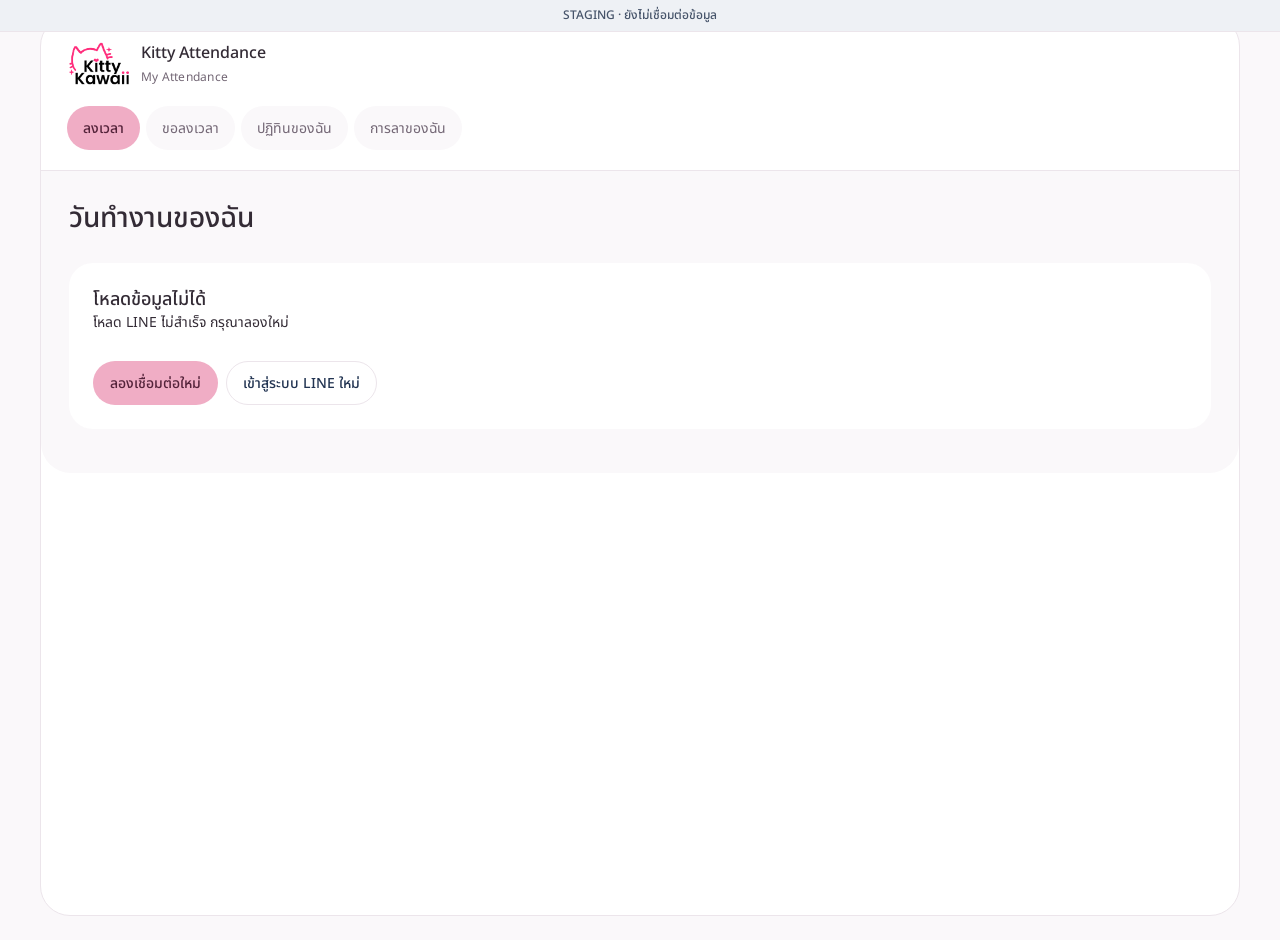
==== commit 72930926: "Fix mobile forms and typography; refresh OT balance without historical override" ====
--- a/staging/index.html
+++ b/staging/index.html
@@ -6,8 +6,8 @@
   <meta name="robots" content="noindex,nofollow" />
   <title>Kitty Attendance</title>
   <script src="https://static.line-scdn.net/liff/edge/2/sdk.js"></script>
-  <link rel="stylesheet" href="styles.css?v=20260924-live30" />
-  <link rel="stylesheet" href="design-system.css?v=20260924-live30" />
+  <link rel="stylesheet" href="styles.css?v=20260924-live32" />
+  <link rel="stylesheet" href="design-system.css?v=20260924-live32" />
 </head>
 <body>
   <div class="preview-ribbon" id="environmentStatus">กำลังเชื่อมต่อระบบลงเวลาจริง</div>
@@ -48,8 +48,8 @@
   </dialog>
   <div class="toast" id="toast" role="status"></div>
   <script src="vendor/exceljs-4.4.0.min.js"></script>
-  <script src="individual-report.js?v=20260924-live30"></script>
-  <script src="attendance-client.js?v=20260924-live30"></script>
-  <script src="app.js?v=20260924-live30"></script>
+  <script src="individual-report.js?v=20260924-live32"></script>
+  <script src="attendance-client.js?v=20260924-live32"></script>
+  <script src="app.js?v=20260924-live32"></script>
 </body>
 </html>
--- a/staging/design-system.css
+++ b/staging/design-system.css
@@ -159,3 +159,38 @@
 @media(max-width:380px){.brand .kitty-logo{width:50px}.app-chrome .brand{gap:8px}.brand strong{font-size:14px}}
 
 .live-clock-notice{padding:12px 16px;border:1px solid var(--line);border-radius:14px;background:var(--soft);margin-bottom:12px}.live-clock-notice+[data-clock-refresh]{margin-bottom:20px}
+
+
+/* Mobile form alignment and bundled Thai typography. */
+@font-face{font-family:KittyThai;src:url('fonts/noto-thai-400.ttf') format('truetype');font-weight:400;font-display:swap}
+@font-face{font-family:KittyThai;src:url('fonts/noto-thai-500.ttf') format('truetype');font-weight:500;font-display:swap}
+@font-face{font-family:KittyThai;src:url('fonts/noto-thai-600.ttf') format('truetype');font-weight:600;font-display:swap}
+:root,body{font-family:KittyThai,Arial,sans-serif}
+button,input,select,textarea{font-family:inherit}
+.request-form,.request-form label,.request-form input,.request-form select,.request-form textarea{box-sizing:border-box;min-width:0;max-width:100%}
+.request-form{display:grid;gap:16px;width:100%}
+.request-form label{display:grid;gap:8px;margin:0}
+.request-form input,.request-form select,.request-form textarea{display:block;width:100%;margin:0;font-size:16px;line-height:1.5}
+.request-form input[type=date],.request-form input[type=time]{appearance:none;-webkit-appearance:none;min-inline-size:0;height:48px;text-align:left}
+input::-webkit-date-and-time-value{text-align:left;min-height:1.5em}
+.request-form>.btn{width:100%;margin:0;min-height:48px}
+.request-form p{margin:0}
+.ot-empty{padding:12px 0;color:var(--muted)}
+.app-shell{padding-top:0;margin-top:16px}
+.sidebar,.topbar{top:0}
+.legacy-entry{font-size:12px}
+@media(max-width:720px){
+ .app-shell{margin:0;padding:0}
+ .sidebar{padding:16px 16px 8px}
+ .app-chrome{gap:12px;margin-bottom:0}
+ .workspace-switch{margin:0;max-width:100%}
+ .workspace-switch button{min-height:40px}
+ .topbar{padding:16px 16px 0}
+ .topbar h1,.view-heading h1{font-size:24px;letter-spacing:0}
+ .content{padding:16px 16px calc(104px + env(safe-area-inset-bottom))}
+ .panel{padding:20px;border-radius:20px}
+ .panel h2{margin-bottom:16px;line-height:1.5}
+ .brand strong{letter-spacing:0}
+ .bottom-nav .nav-item{font-size:11px;line-height:1.4}
+ .legacy-entry{display:inline-block;margin:10px 0 0}
+}
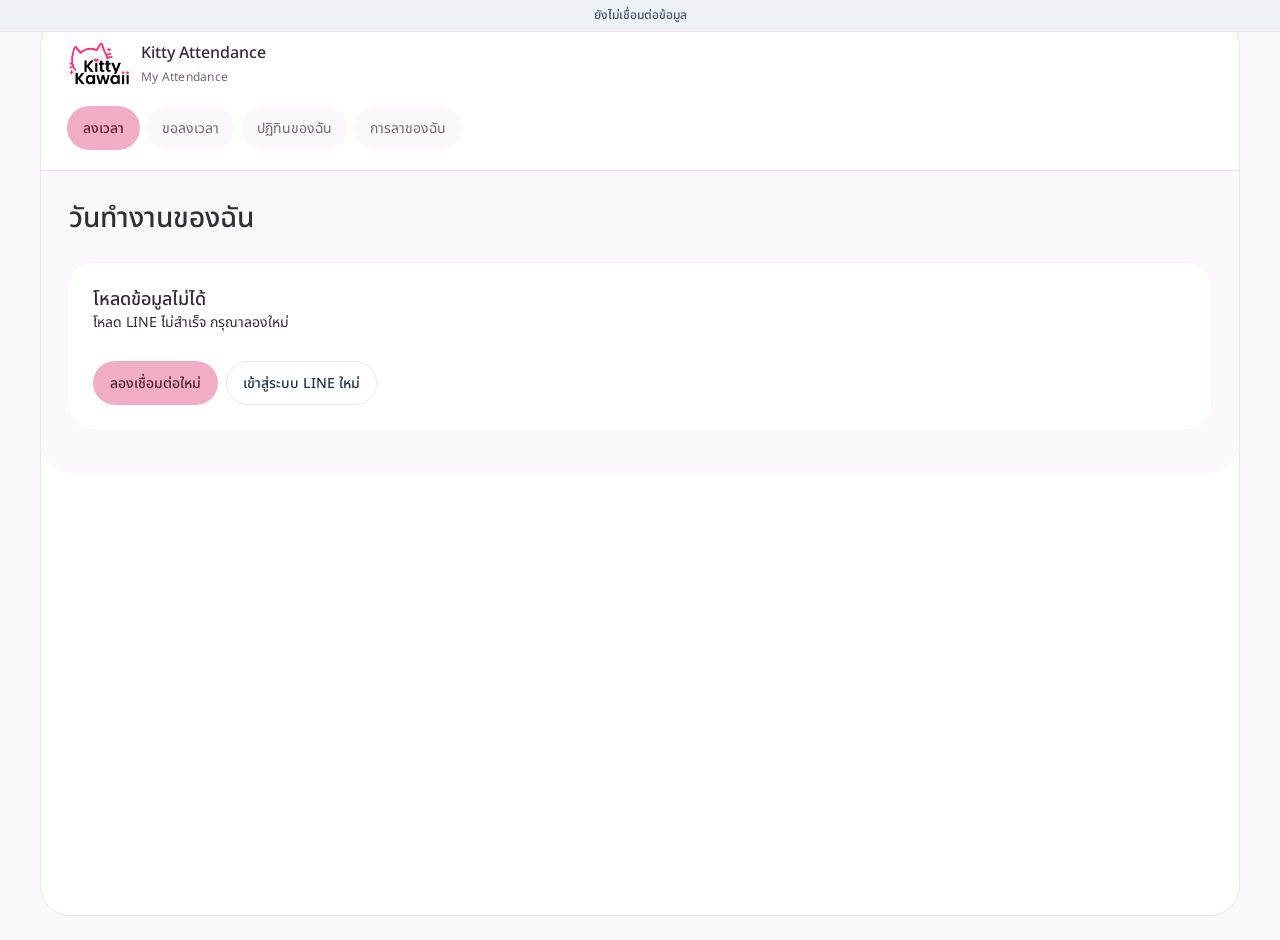
==== commit a04b2e57: "Remove stale Staging labels from production login and loading" ====
--- a/staging/index.html
+++ b/staging/index.html
@@ -6,8 +6,8 @@
   <meta name="robots" content="noindex,nofollow" />
   <title>Kitty Attendance</title>
   <script src="https://static.line-scdn.net/liff/edge/2/sdk.js"></script>
-  <link rel="stylesheet" href="styles.css?v=20260924-live32" />
-  <link rel="stylesheet" href="design-system.css?v=20260924-live32" />
+  <link rel="stylesheet" href="styles.css?v=20260924-live36" />
+  <link rel="stylesheet" href="design-system.css?v=20260924-live36" />
 </head>
 <body>
   <div class="preview-ribbon" id="environmentStatus">กำลังเชื่อมต่อระบบลงเวลาจริง</div>
@@ -48,8 +48,8 @@
   </dialog>
   <div class="toast" id="toast" role="status"></div>
   <script src="vendor/exceljs-4.4.0.min.js"></script>
-  <script src="individual-report.js?v=20260924-live32"></script>
-  <script src="attendance-client.js?v=20260924-live32"></script>
-  <script src="app.js?v=20260924-live32"></script>
+  <script src="individual-report.js?v=20260924-live36"></script>
+  <script src="attendance-client.js?v=20260924-live36"></script>
+  <script src="app.js?v=20260924-live36"></script>
 </body>
 </html>
--- a/staging/design-system.css
+++ b/staging/design-system.css
@@ -194,3 +194,16 @@
  .bottom-nav .nav-item{font-size:11px;line-height:1.4}
  .legacy-entry{display:inline-block;margin:10px 0 0}
 }
+
+/* Constrain native iOS month/date controls within their grid track. */
+.month-nav{display:grid;grid-template-columns:44px minmax(0,1fr) 44px;gap:8px}
+.month-nav input,.date-field input{box-sizing:border-box;min-width:0;min-inline-size:0;max-width:100%;width:100%;appearance:none;-webkit-appearance:none;text-align:left}
+.month-nav input{height:44px;padding:8px;font-size:14px}
+.month-nav .icon-button{width:44px;height:44px;min-width:0;padding:0}
+.date-field{display:grid;grid-template-columns:minmax(0,1fr);width:100%;max-width:360px;min-width:0}
+.date-field input{height:48px}
+.attendance-tag{display:inline-flex;align-items:center;justify-content:center;line-height:1.5;vertical-align:middle}
+.admin-event-form{margin-top:20px;padding-top:20px;border-top:1px solid var(--line)}
+@media(max-width:720px){.dashboard-heading .date-field{display:grid;width:100%;max-width:100%}.dashboard-heading .date-field input{max-width:100%}.cal-day{padding:6px 2px}.cal-day small{font-size:10px;overflow-wrap:anywhere}.bottom-nav.management-bottom .nav-item{min-width:0;line-height:1.5}}
+
+.request-status{display:inline-flex;align-items:center;vertical-align:middle;font-size:13px;line-height:1.5;padding:4px 10px;border-radius:999px}.request-approved{color:#9c2857;background:#fbe2ed;font-weight:600}.request-scope{display:block;color:var(--muted);font-size:12px;margin:6px 0}.ot-existing{border:1px solid var(--line);border-radius:16px;padding:16px;display:grid;gap:10px}.ot-existing .request-status{justify-self:start}
